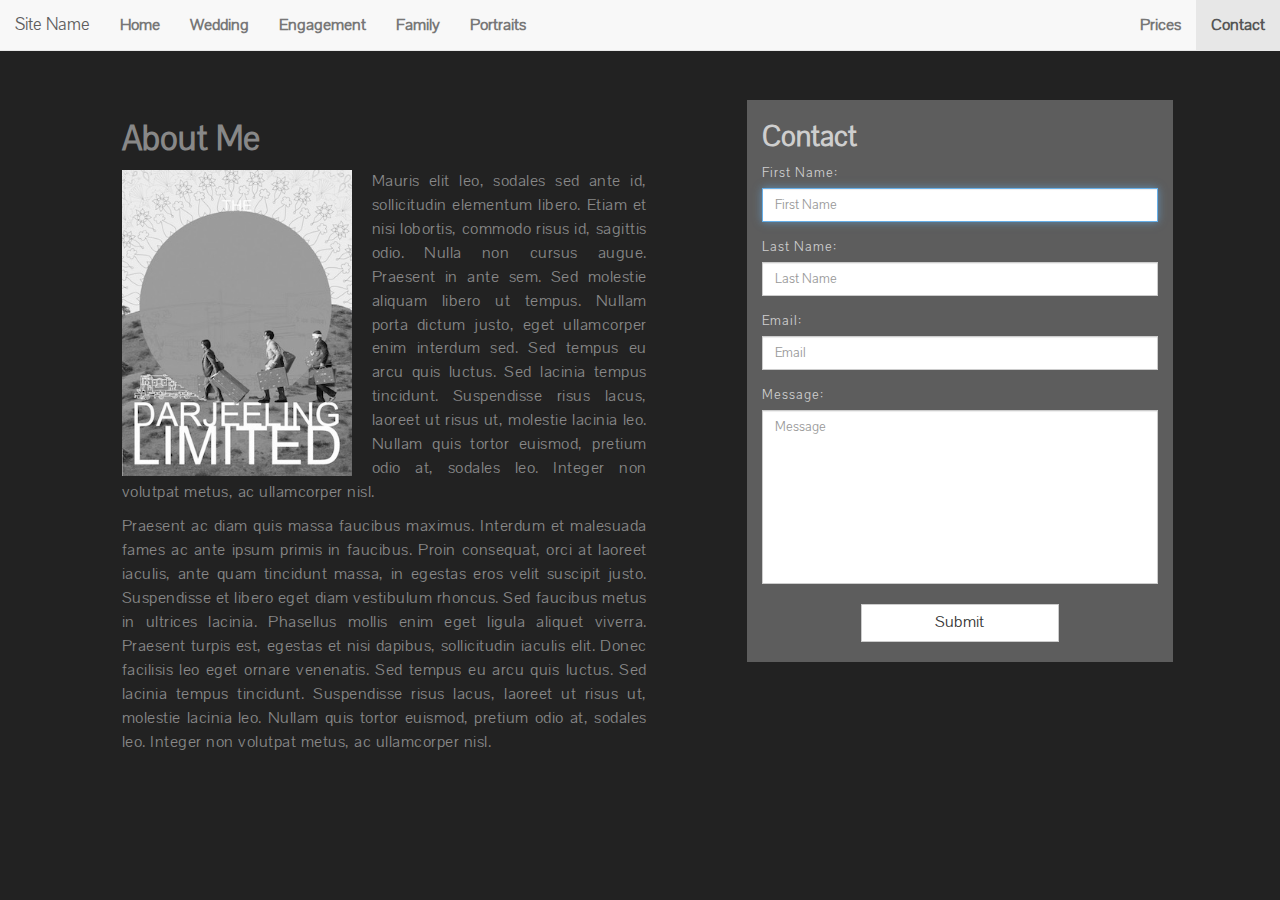
==== contact.html @ 67471f3b "Adding all files" ====
<!DOCTYPE html>
<html lang="en">

<head>
    <meta charset="utf-8">
    <meta http-equiv="X-UA-Compatible" content="IE=edge">
    <meta name="viewport" content="width=device-width, initial-scale=1">
    <title>Contact Me</title>

    <link rel="stylesheet" href="https://maxcdn.bootstrapcdn.com/bootstrap/3.3.5/css/bootstrap.min.css">
    <link rel="stylesheet" href="https://maxcdn.bootstrapcdn.com/font-awesome/4.4.0/css/font-awesome.min.css">
    <script src="https://ajax.googleapis.com/ajax/libs/jquery/1.12.4/jquery.min.js"></script>
    <link rel="stylesheet" type="text/css" href="main.css">
    <script type="text/javascript">
        $(document).ready(function() {
            $('.glyphicon-remove').hide();
            $('.trigger').click(function() {
                $('input[type="email"]').parent().toggleClass('has-error');
                $('.glyphicon-remove').toggle();
            });
        });
    </script>
    <!--[if lt IE 9]>
      <script src="https://oss.maxcdn.com/libs/html5shiv/3.7.2/html5shiv.js"></script>
      <script src="https://oss.maxcdn.com/libs/respond.js/1.4.2/respond.min.js"></script>
    <![endif]-->
</head>

<body>
    <nav class="navbar navbar-default navbar-fixed-top">
        <div class="container-fluid">
            <div class="navbar-header">
                <button type="button" class="navbar-toggle" data-toggle="collapse" data-target="#myNavbar">
          <span class="icon-bar"></span>
          <span class="icon-bar"></span>
          <span class="icon-bar"></span>
        </button>
                <a class="navbar-brand" href="index.html">Site Name</a>
            </div>
            <div class="collapse navbar-collapse" id="myNavbar">
                <ul class="nav navbar-nav">
                    <li><a href="index.html">Home</a></li>
                    <!-- <li class="dropdown">
                        <a class="dropdown-toggle" data-toggle="dropdown" href="#">Page 1 <span class="caret"></span></a>
                        <ul class="dropdown-menu">
                            <li><a href="#">Page 1-1</a></li>
                            <li><a href="#">Page 1-2</a></li>
                            <li><a href="#">Page 1-3</a></li>
                        </ul>
                    </li> -->
                    <li><a href="weddings.html">Wedding</a></li>
                    <li><a href="#">Engagement</a></li>
                    <li><a href="#">Family</a></li>
                    <li><a href="#">Portraits</a></li>
                </ul>
                <ul class="nav navbar-nav navbar-right">
                    <li><a href="prices.html">Prices</a></li>
                    <li class="active"><a href="contact.html">Contact</a></li>
                </ul>
            </div>
        </div>
    </nav>
    <div class="contact-container">
        <section class="about-me">
            <div class="col-lg-6 col-lg-offset-1 col-md-4 col-md-offset-4 col-sm-6 col-sm-offset-3 col-xs-10 col-xs-offset-1">
                <h1>About Me</h1>
                <img src="images/columns/darjeeling-sun-invert.jpg" alt="" />
                <p>Mauris elit leo, sodales sed ante id, sollicitudin elementum libero. Etiam et nisi lobortis, commodo risus id, sagittis odio. Nulla non cursus augue. Praesent in ante sem. Sed molestie aliquam libero ut tempus. Nullam porta dictum justo,
                    eget ullamcorper enim interdum sed. Sed tempus eu arcu quis luctus. Sed lacinia tempus tincidunt. Suspendisse risus lacus, laoreet ut risus ut, molestie lacinia leo. Nullam quis tortor euismod, pretium odio at, sodales leo. Integer
                    non volutpat metus, ac ullamcorper nisl.</p>
                <p>Praesent ac diam quis massa faucibus maximus. Interdum et malesuada fames ac ante ipsum primis in faucibus. Proin consequat, orci at laoreet iaculis, ante quam tincidunt massa, in egestas eros velit suscipit justo. Suspendisse et libero
                    eget diam vestibulum rhoncus. Sed faucibus metus in ultrices lacinia. Phasellus mollis enim eget ligula aliquet viverra. Praesent turpis est, egestas et nisi dapibus, sollicitudin iaculis elit. Donec facilisis leo eget ornare venenatis.
                    Sed tempus eu arcu quis luctus. Sed lacinia tempus tincidunt. Suspendisse risus lacus, laoreet ut risus ut, molestie lacinia leo. Nullam quis tortor euismod, pretium odio at, sodales leo. Integer non volutpat metus, ac ullamcorper
                    nisl.</p>
            </div>
        </section>
        <form action="email-form.php" method="post" class="col-lg-4 col-lg-offset-0 col-md-4 col-md-offset-4 col-sm-6 col-sm-offset-3 col-xs-10 col-xs-offset-1">
            <h2>Contact</h2>
            <div class="form-group">
                <label for="first-name">First Name:</label>
                <input type="text" class="form-control" id="first-name" name="first-name" placeholder="First Name" required autofocus maxlength="30" pattern="[a-zA-Z ,.'-]+">
            </div>
            <div class="form-group">
                <label for="last-name">Last Name:</label>
                <input type="text" class="form-control" id="last-name" name="last-name" placeholder="Last Name" required maxlength="30" pattern="[a-zA-Z ,.'-]+">
            </div>
            <div class="form-group">
                <label for="email">Email:</label>
                <div class=" has-feedback">
                    <input type="email" class="form-control" id="email" name="email" placeholder="Email" required maxlength="50">
                    <span class="glyphicon glyphicon-remove form-control-feedback"></span>
                </div>
            </div>
            <div class="form-group">
                <label for="message">Message:</label>
                <textarea class="form-control" id="message" name="message" rows="8" cols="40" placeholder="Message" required></textarea>
            </div>
            <button type="submit" class="btn btn-default">Submit</button>
            <!-- <button type="button" class="btn btn-default trigger">Trigger</button>-->
        </form>
    </div>
    <script src="https://ajax.googleapis.com/ajax/libs/jquery/1.11.3/jquery.min.js"></script>
    <script src="https://maxcdn.bootstrapcdn.com/bootstrap/3.3.5/js/bootstrap.min.js"></script>
</body>

</html>
---- main.css ----
@import "https://fonts.googleapis.com/css?family=Pavanam";
* {
  font-family: "Pavanam", sans-serif; }
  * h1,
  * h2,
  * h3,
  * h4,
  * h5,
  * h6 {
    font-weight: bold; }
  * p {
    letter-spacing: 0.5px; }

body {
  background-color: #222; }

.column {
  height: 100%; }
  .column img {
    width: 100%;
    margin-bottom: 20px; }

header .img-fluid-bg {
  background-size: cover;
  background-position: 50% 50%;
  background-repeat: no-repeat; }
header .glyphicon-menu-left,
header .glyphicon-menu-right {
  display: inline-block;
  position: absolute;
  top: 50%;
  z-index: 5; }

.navbar {
  z-index: 1;
  border-radius: 0; }
  .navbar li a {
    font-weight: bold;
    font-size: 1.2em; }

.affix {
  top: 0;
  width: 100%; }

.affix + .container-fluid {
  padding-top: 70px; }

form {
  background-color: rgba(231, 231, 231, 0.3);
  padding: 20px; }
  @media screen and (max-width: 1199px) {
    form {
      margin-top: 20px; } }
  form h2 {
    padding-top: 0;
    margin-top: 0;
    color: #cecece; }
  form label {
    color: #cecece;
    font-weight: lighter;
    letter-spacing: 1px; }
  form .form-group input,
  form .form-group textarea {
    border-radius: 0; }
  form .form-group textarea {
    resize: none; }
  form .btn {
    border-radius: 0;
    margin: auto;
    display: block;
    width: 50%;
    font-size: 1.2em;
    margin-top: 20px; }

.prices-container {
  margin: 200px auto;
  width: 192px;
  color: #888; }
  .prices-container td {
    padding-right: 5px;
    padding-bottom: 10px; }

.email-confirmation-container {
  margin: 200px auto;
  width: 275px;
  color: #888; }

.contact-container {
  margin-top: 100px; }
  @media screen and (max-width: 1199px) {
    .contact-container {
      margin-bottom: 100px; } }

.about-me {
  color: #888; }
  @media screen and (min-width: 1200px) {
    .about-me div {
      padding-right: 100px; } }
  .about-me p {
    text-align: justify;
    font-size: 1.2em; }
  .about-me img {
    width: 250px;
    padding-right: 20px;
    float: left; }
    @media screen and (min-width: 1200px) {
      .about-me img {
        padding-bottom: 5px; } }
    @media screen and (max-width: 1199px) {
      .about-me img {
        width: 200px; } }
    @media screen and (max-width: 342px) {
      .about-me img {
        width: 180px; } }

.wedding-preview {
  background-image: url("images/home-carousel/moonrise-lake.jpg");
  background-size: cover;
  background-position: center;
  background-repeat: no-repeat;
  height: 400px;
  border: 5px solid #222; }

.modal {
  margin-top: 50px; }

.modal-lg {
  min-width: 68%; }

.modal-content {
  border-radius: 0; }

.modal-body {
  padding: 5px; }

#preview-modal .modal-content {
  background-color: #222; }
#preview-modal .modal-header {
  border-bottom: none; }
#preview-modal .modal-body img {
  max-width: 100%;
  max-height: 750px;
  display: block;
  margin: auto; }
#preview-modal .close {
  margin-top: -12px;
  text-shadow: none;
  color: #fff;
  opacity: 0.4;
  font-family: sans-serif; }
  #preview-modal .close:hover {
    opacity: 0.7; }

#wedding-modal .modal-content {
  background-color: #222; }
#wedding-modal .modal-header {
  border-bottom: none;
  color: #888; }
#wedding-modal .close {
  text-shadow: none;
  color: #fff;
  opacity: 0.4;
  font-family: sans-serif; }
  #wedding-modal .close:hover {
    opacity: 0.7; }

#thank-you-panel {
  margin-top: 100px; }
  #thank-you-panel .panel-body {
    text-align: center; }

/*# sourceMappingURL=main.css.map */
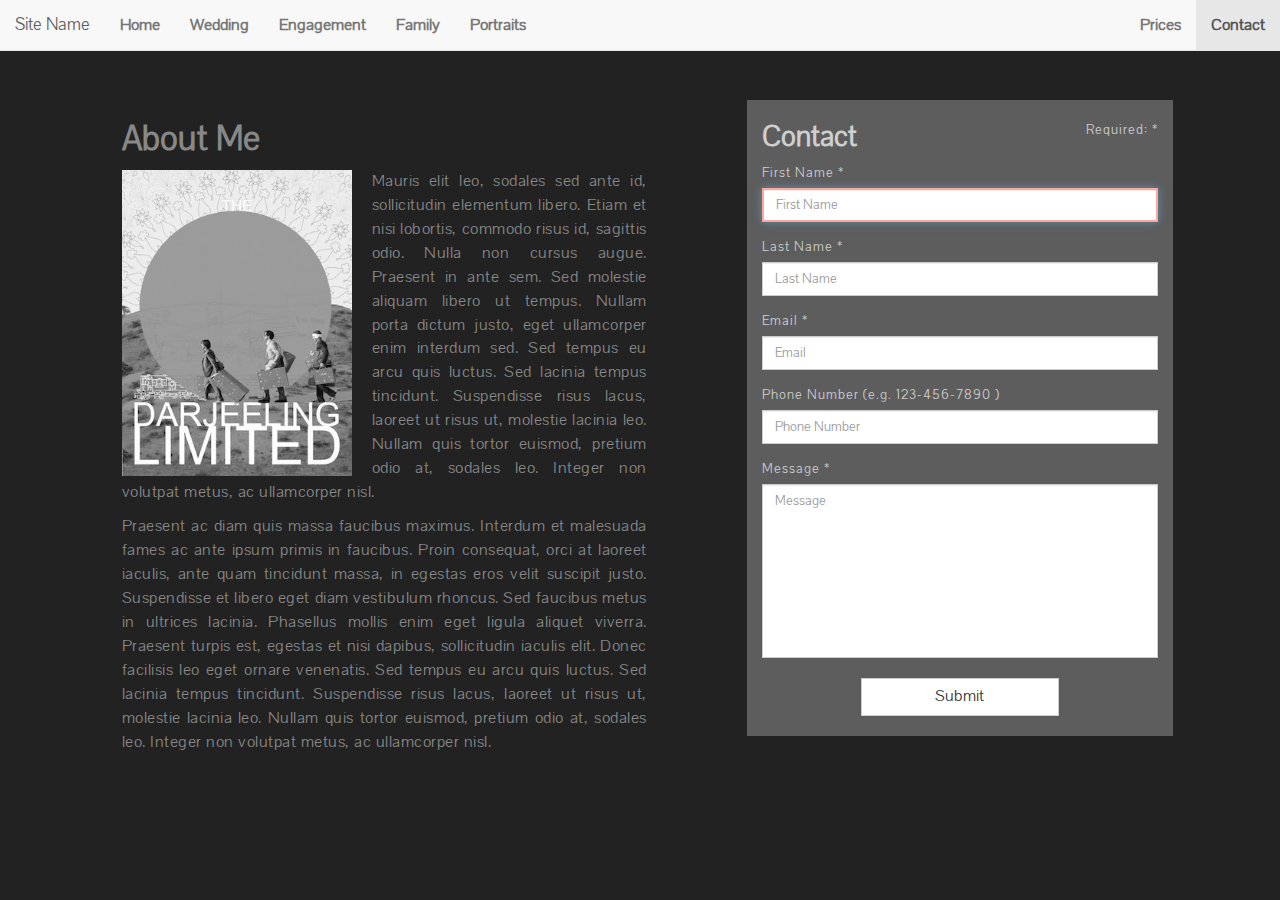
==== commit 9284f585: "Styling form. Added optional phone input." ====
--- a/contact.html
+++ b/contact.html
@@ -76,23 +76,28 @@
         </section>
         <form action="email-form.php" method="post" class="col-lg-4 col-lg-offset-0 col-md-4 col-md-offset-4 col-sm-6 col-sm-offset-3 col-xs-10 col-xs-offset-1">
             <h2>Contact</h2>
+            <span class="required-message">Required: *</span>
             <div class="form-group">
-                <label for="first-name">First Name:</label>
+                <label for="first-name">First Name <span class="required-token">*</span></label>
                 <input type="text" class="form-control" id="first-name" name="first-name" placeholder="First Name" required autofocus maxlength="30" pattern="[a-zA-Z ,.'-]+">
             </div>
             <div class="form-group">
-                <label for="last-name">Last Name:</label>
+                <label for="last-name">Last Name <span class="required-token">*</span></label>
                 <input type="text" class="form-control" id="last-name" name="last-name" placeholder="Last Name" required maxlength="30" pattern="[a-zA-Z ,.'-]+">
             </div>
             <div class="form-group">
-                <label for="email">Email:</label>
+                <label for="email">Email <span class="required-token">*</span></label>
                 <div class=" has-feedback">
                     <input type="email" class="form-control" id="email" name="email" placeholder="Email" required maxlength="50">
                     <span class="glyphicon glyphicon-remove form-control-feedback"></span>
                 </div>
             </div>
             <div class="form-group">
-                <label for="message">Message:</label>
+                <label for="phone">Phone Number (e.g. 123-456-7890 )</label>
+                <input type="tel" class="form-control" id="phone" name="phone" placeholder="Phone Number" maxlength="12" pattern="\d{3}[\-]\d{3}[\-]\d{4}">
+            </div>
+            <div class="form-group">
+                <label for="message">Message <span class="required-token">*</span></label>
                 <textarea class="form-control" id="message" name="message" rows="8" cols="40" placeholder="Message" required></textarea>
             </div>
             <button type="submit" class="btn btn-default">Submit</button>
--- a/main.css
+++ b/main.css
@@ -50,11 +50,17 @@
   padding: 20px; }
   @media screen and (max-width: 1199px) {
     form {
-      margin-top: 20px; } }
+      margin-top: 20px;
+      margin-bottom: 50px; } }
   form h2 {
     padding-top: 0;
     margin-top: 0;
-    color: #cecece; }
+    color: #cecece;
+    display: inline-block; }
+  form .required-message {
+    float: right;
+    color: #cecece;
+    letter-spacing: 1px; }
   form label {
     color: #cecece;
     font-weight: lighter;
@@ -62,6 +68,12 @@
   form .form-group input,
   form .form-group textarea {
     border-radius: 0; }
+    form .form-group input:invalid:focus,
+    form .form-group textarea:invalid:focus {
+      border: 2px solid #ffa899; }
+    form .form-group input:valid:focus,
+    form .form-group textarea:valid:focus {
+      border: 2px solid #8cd98c; }
   form .form-group textarea {
     resize: none; }
   form .btn {
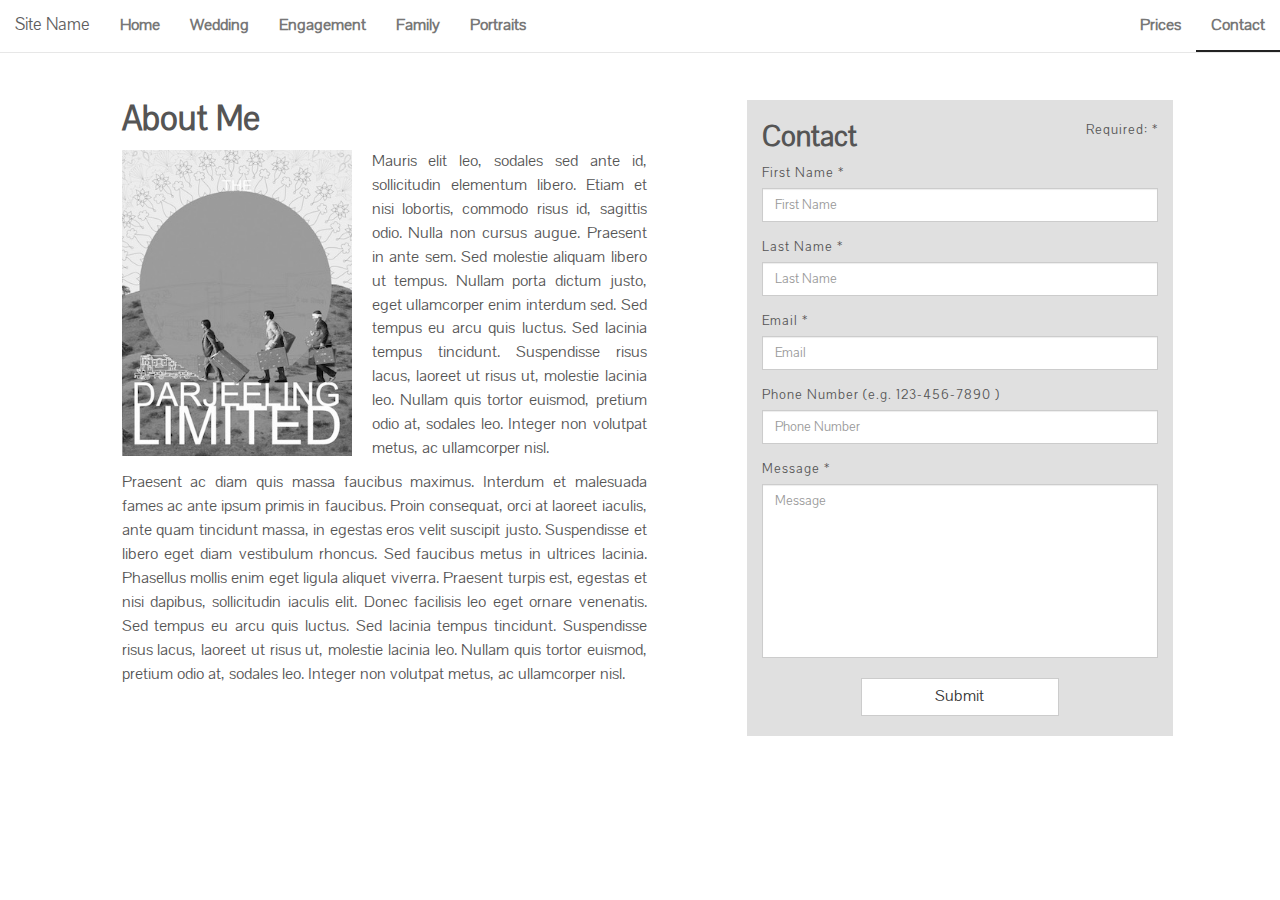
==== commit a3fa41cc: "Changed styles over to white theme." ====
--- a/contact.html
+++ b/contact.html
@@ -55,14 +55,14 @@
                 </ul>
                 <ul class="nav navbar-nav navbar-right">
                     <li><a href="prices.html">Prices</a></li>
-                    <li class="active"><a href="contact.html">Contact</a></li>
+                    <li class="active-nav-link"><a href="contact.html">Contact</a></li>
                 </ul>
             </div>
         </div>
     </nav>
     <div class="contact-container">
         <section class="about-me">
-            <div class="col-lg-6 col-lg-offset-1 col-md-4 col-md-offset-4 col-sm-6 col-sm-offset-3 col-xs-10 col-xs-offset-1">
+            <div class="col-lg-6 col-lg-offset-1 col-sm-6 col-sm-offset-3 col-xs-10 col-xs-offset-1">
                 <h1>About Me</h1>
                 <img src="images/columns/darjeeling-sun-invert.jpg" alt="" />
                 <p>Mauris elit leo, sodales sed ante id, sollicitudin elementum libero. Etiam et nisi lobortis, commodo risus id, sagittis odio. Nulla non cursus augue. Praesent in ante sem. Sed molestie aliquam libero ut tempus. Nullam porta dictum justo,
@@ -74,12 +74,12 @@
                     nisl.</p>
             </div>
         </section>
-        <form action="email-form.php" method="post" class="col-lg-4 col-lg-offset-0 col-md-4 col-md-offset-4 col-sm-6 col-sm-offset-3 col-xs-10 col-xs-offset-1">
+        <form action="email-form.php" method="post" class="col-lg-4 col-lg-offset-0 col-sm-6 col-sm-offset-3 col-xs-10 col-xs-offset-1">
             <h2>Contact</h2>
             <span class="required-message">Required: *</span>
             <div class="form-group">
                 <label for="first-name">First Name <span class="required-token">*</span></label>
-                <input type="text" class="form-control" id="first-name" name="first-name" placeholder="First Name" required autofocus maxlength="30" pattern="[a-zA-Z ,.'-]+">
+                <input type="text" class="form-control" id="first-name" name="first-name" placeholder="First Name" required maxlength="30" pattern="[a-zA-Z ,.'-]+">
             </div>
             <div class="form-group">
                 <label for="last-name">Last Name <span class="required-token">*</span></label>
@@ -89,7 +89,6 @@
                 <label for="email">Email <span class="required-token">*</span></label>
                 <div class=" has-feedback">
                     <input type="email" class="form-control" id="email" name="email" placeholder="Email" required maxlength="50">
-                    <span class="glyphicon glyphicon-remove form-control-feedback"></span>
                 </div>
             </div>
             <div class="form-group">
--- a/main.css
+++ b/main.css
@@ -1,4 +1,8 @@
 @import "https://fonts.googleapis.com/css?family=Pavanam";
+/* Variables */
+/* White version of the site */
+/* Dark version of the site */
+/* General Styles */
 * {
   font-family: "Pavanam", sans-serif; }
   * h1,
@@ -8,17 +12,19 @@
   * h5,
   * h6 {
     font-weight: bold; }
-  * p {
-    letter-spacing: 0.5px; }
 
 body {
-  background-color: #222; }
-
+  background-color: #fff; }
+
+/* Home Page */
 .column {
   height: 100%; }
   .column img {
     width: 100%;
-    margin-bottom: 20px; }
+    margin-bottom: 10px; }
+
+.collage .column {
+  padding: 5px; }
 
 header .img-fluid-bg {
   background-size: cover;
@@ -32,11 +38,16 @@
   z-index: 5; }
 
 .navbar {
+  background-color: #fff;
   z-index: 1;
   border-radius: 0; }
+  .navbar .active-nav-link {
+    border-bottom: 2px solid #222; }
   .navbar li a {
     font-weight: bold;
     font-size: 1.2em; }
+  .navbar .navbar-toggle {
+    border-radius: 0; }
 
 .affix {
   top: 0;
@@ -45,8 +56,15 @@
 .affix + .container-fluid {
   padding-top: 70px; }
 
+/*Contact Page*/
+.contact-container {
+  margin-top: 100px; }
+  @media screen and (max-width: 1199px) {
+    .contact-container {
+      margin-bottom: 100px; } }
+
 form {
-  background-color: rgba(231, 231, 231, 0.3);
+  background-color: #E0E0E0;
   padding: 20px; }
   @media screen and (max-width: 1199px) {
     form {
@@ -55,14 +73,14 @@
   form h2 {
     padding-top: 0;
     margin-top: 0;
-    color: #cecece;
+    color: #555;
     display: inline-block; }
   form .required-message {
     float: right;
-    color: #cecece;
+    color: #555;
     letter-spacing: 1px; }
   form label {
-    color: #cecece;
+    color: #555;
     font-weight: lighter;
     letter-spacing: 1px; }
   form .form-group input,
@@ -77,34 +95,21 @@
   form .form-group textarea {
     resize: none; }
   form .btn {
+    background-color: #fff;
     border-radius: 0;
     margin: auto;
     display: block;
     width: 50%;
     font-size: 1.2em;
     margin-top: 20px; }
-
-.prices-container {
-  margin: 200px auto;
-  width: 192px;
-  color: #888; }
-  .prices-container td {
-    padding-right: 5px;
-    padding-bottom: 10px; }
-
-.email-confirmation-container {
-  margin: 200px auto;
-  width: 275px;
-  color: #888; }
-
-.contact-container {
-  margin-top: 100px; }
-  @media screen and (max-width: 1199px) {
-    .contact-container {
-      margin-bottom: 100px; } }
+    form .btn:hover {
+      background-color: #fff;
+      box-shadow: 1px 1px 4px #777; }
 
 .about-me {
-  color: #888; }
+  color: #555; }
+  .about-me h1 {
+    margin-top: 0; }
   @media screen and (min-width: 1200px) {
     .about-me div {
       padding-right: 100px; } }
@@ -125,13 +130,49 @@
       .about-me img {
         width: 180px; } }
 
-.wedding-preview {
-  background-image: url("images/home-carousel/moonrise-lake.jpg");
+/* Price Page */
+.prices-container {
+  margin: 200px auto;
+  width: 192px;
+  color: #555; }
+  .prices-container td {
+    padding-right: 5px;
+    padding-bottom: 10px; }
+
+/* Email Confirmation Page */
+.email-confirmation-container {
+  margin: 200px auto;
+  width: 275px;
+  color: #555; }
+
+/* Wedding Page */
+#wedding-preview-container #wedding1 {
+  background-image: url("images/home-carousel/moonrise-lake.jpg"); }
+#wedding-preview-container #wedding2 {
+  background-image: url("images/home-carousel/moonrise-binoculars.jpg"); }
+#wedding-preview-container #wedding3 {
+  background-image: url("images/home-carousel/moonrise-record.jpg"); }
+#wedding-preview-container #wedding4 {
+  background-image: url("images/home-carousel/darjeeling-running.jpg"); }
+#wedding-preview-container .wedding-preview {
   background-size: cover;
   background-position: center;
   background-repeat: no-repeat;
   height: 400px;
-  border: 5px solid #222; }
+  border: 5px solid #fff;
+  padding: 0; }
+  #wedding-preview-container .wedding-preview:hover .overlay {
+    visibility: visible; }
+  #wedding-preview-container .wedding-preview .overlay {
+    width: 100%;
+    height: 15%;
+    background-color: rgba(255, 255, 255, 0.5);
+    text-align: center;
+    margin-top: 331px;
+    color: #222;
+    visibility: hidden; }
+    #wedding-preview-container .wedding-preview .overlay h3 {
+      line-height: 65px; }
 
 .modal {
   margin-top: 50px; }
@@ -145,40 +186,42 @@
 .modal-body {
   padding: 5px; }
 
+/* Home Modal Preview */
 #preview-modal .modal-content {
-  background-color: #222; }
+  background-color: #fff; }
 #preview-modal .modal-header {
   border-bottom: none; }
 #preview-modal .modal-body img {
   max-width: 100%;
   max-height: 750px;
   display: block;
-  margin: auto; }
+  margin: -5px auto auto; }
 #preview-modal .close {
   margin-top: -12px;
   text-shadow: none;
-  color: #fff;
+  color: #222;
   opacity: 0.4;
   font-family: sans-serif; }
   #preview-modal .close:hover {
     opacity: 0.7; }
 
+/* Wedding Page Modal */
 #wedding-modal .modal-content {
-  background-color: #222; }
+  background-color: #fff; }
 #wedding-modal .modal-header {
   border-bottom: none;
-  color: #888; }
+  color: #555; }
 #wedding-modal .close {
   text-shadow: none;
-  color: #fff;
+  color: #222;
   opacity: 0.4;
   font-family: sans-serif; }
   #wedding-modal .close:hover {
     opacity: 0.7; }
-
-#thank-you-panel {
-  margin-top: 100px; }
-  #thank-you-panel .panel-body {
-    text-align: center; }
+#wedding-modal .first-of-two-columns {
+  padding-right: 0; }
+
+.modal-backdrop {
+  background-color: rgba(255, 255, 255, 0.9); }
 
 /*# sourceMappingURL=main.css.map */
